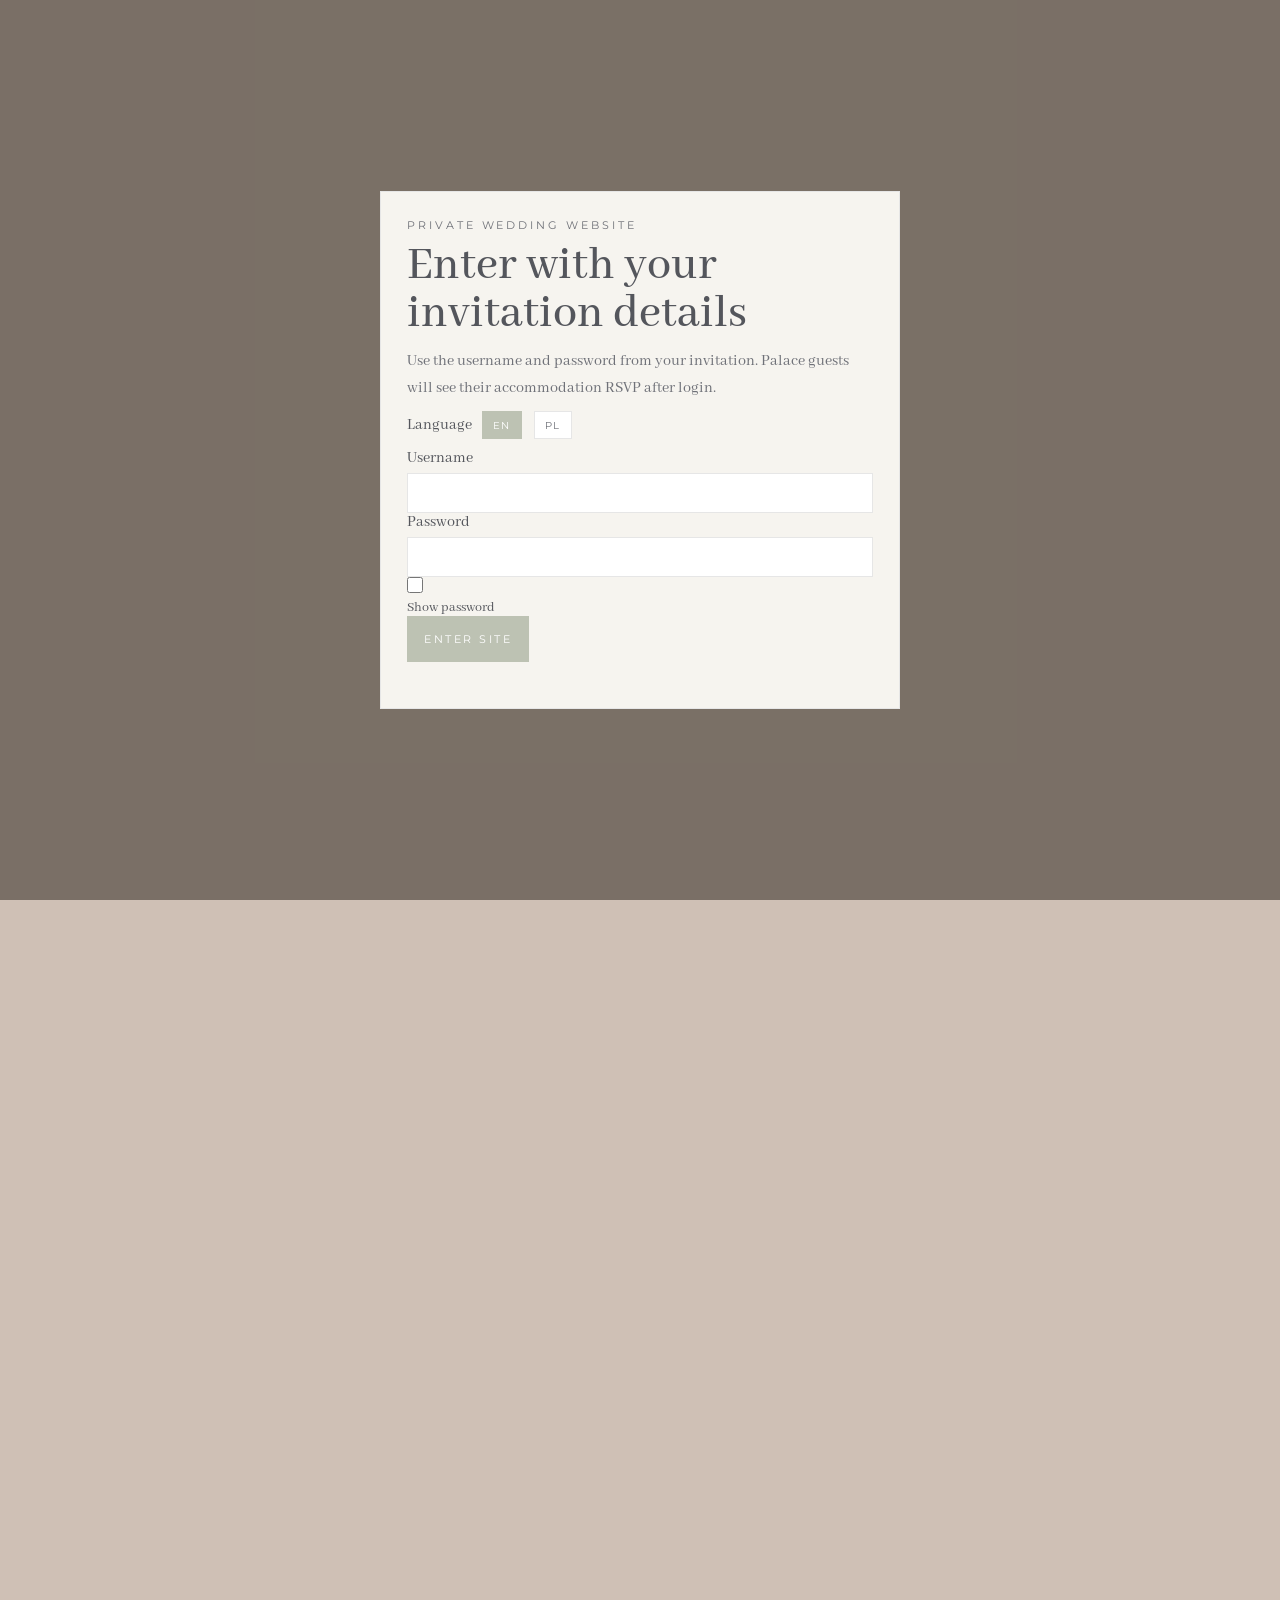
==== index.html @ c95b8942 "Initial wedding website" ====
<!DOCTYPE html>
<html lang="en">
  <head>
    <meta charset="UTF-8" />
    <meta name="viewport" content="width=device-width, initial-scale=1.0" />
    <title>Richard & Kasia | Wedding</title>
    <meta name="description" content="Wedding website for Richard and Kasia." />
    <link rel="preconnect" href="https://fonts.googleapis.com" />
    <link rel="preconnect" href="https://fonts.gstatic.com" crossorigin />
    <link href="https://fonts.googleapis.com/css2?family=Abhaya+Libre:wght@400;500;600;700&family=Alex+Brush&family=Montserrat:wght@400;500;600;700&display=swap" rel="stylesheet" />
    <link rel="stylesheet" href="styles.css" />
  </head>
  <body data-page="home">
    <div class="site-canvas auth-hidden">
      <div class="template-card">
        <header class="template-header">
          <nav class="template-nav" aria-label="Primary navigation">
            <a href="index.html" data-i18n="nav.home">Home</a>
            <a href="rsvp.html" data-i18n="nav.rsvp">RSVP</a>
            <a href="info.html" data-i18n="nav.info">Information</a>
          </nav>
          <div class="header-controls">
            <div class="language-toggle" role="group" aria-label="Language toggle">
              <button type="button" class="lang-button is-active" data-lang-choice="en">EN</button>
              <button type="button" class="lang-button" data-lang-choice="pl">PL</button>
            </div>
            <button type="button" class="logout-button" data-action="logout" data-i18n="auth.logout">Log out</button>
          </div>
        </header>

        <main>
          <section class="hero-image-frame">
            <img src="PalaceBarWide.jpg" alt="Palace wedding venue" />
          </section>

          <section class="nameplate">
            <div class="nameplate-inner">
              <p class="hero-eyebrow" data-i18n="home.eyebrow">15 August 2026 · Lusowo & Szczepowice</p>
              <h1 data-i18n="home.title">Richard & Kasia</h1>
              <p class="hero-date">15 · 08 · 2026</p>
              <p class="hero-subline" data-i18n="home.intro">
                Join us for Mass in Lusowo and a reception in Pałac Szczepowice, with music, long tables, Polish hospitality and room for a proper celebration.
              </p>
              <div class="hero-actions">
                <a class="template-button" href="rsvp.html" data-i18n="home.primaryCta">Reply to the invitation</a>
                <a class="template-button is-light" href="info.html" data-i18n="home.secondaryCta">See the practical details</a>
              </div>
              <p class="countdown-line"><span data-i18n="home.countdownLabel">Time until the wedding</span> · <strong id="countdown">Loading...</strong></p>
            </div>
          </section>

          <section class="info-columns">
            <article class="info-block">
              <p class="block-kicker" data-i18n="home.dayTitle">The day</p>
              <h2 data-i18n="home.dayHeading">Mass at 14:00, reception to follow</h2>
              <p data-i18n="home.dayBody">
                The wedding Mass begins at 14:00 in Kościół św. Jadwigi i Jakuba Apostoła, then we continue to Pałac Szczepowice for the reception.
              </p>
            </article>
            <article class="info-block">
              <p class="block-kicker" data-i18n="home.deadlineTitle">RSVP deadline</p>
              <h2 data-i18n="home.deadlineHeading">Please reply by 31 May 2026</h2>
              <p data-i18n="home.deadlineBody">Please RSVP by 31st May latest or you will miss the most exclusive party in Europe.</p>
            </article>
            <article class="info-block">
              <p class="block-kicker" data-i18n="home.weekendTitle">Long weekend warning</p>
              <h2 data-i18n="home.weekendHeading">Book flights and stays early</h2>
              <p data-i18n="home.weekendBody">This falls during a four day bank holiday weekend in Poland, so flights, trains and rooms will go quickly.</p>
            </article>
          </section>

          <section class="story-panel">
            <figure>
              <img src="ChurchGateWide.png" alt="Church gate in Lusowo" />
            </figure>
            <div>
              <p class="block-kicker" data-i18n="home.placeTitle">Places with character</p>
              <h2 data-i18n="home.placeHeading">Church, palace and a very Polish setting</h2>
              <p data-i18n="home.placeBody1">
                Lusowo sits just outside Poznań, a city known for trade, engineering, solid train connections and a stubborn sense of regional identity. It is one of Poland's oldest urban centres and still manages to feel practical, proud and slightly contrarian.
              </p>
              <p data-i18n="home.placeBody2">
                The church of St Jadwiga and St James the Apostle serves a historic local parish, while Pałac Szczepowice offers the quieter, estate-side mood for the evening celebration.
              </p>
              <div class="heritage-inline">
                <img src="VaticanFlag.png" alt="Vatican flag" />
                <img src="PolandHerb.png" alt="Polish coat of arms" />
              </div>
            </div>
          </section>
        </main>

        <footer class="template-footer">
          <a class="footer-rsvp" href="rsvp.html" data-i18n="nav.rsvp">RSVP</a>
          <div class="footer-center">
            <p class="couple-name">Richard & Kasia</p>
            <p data-i18n="footer.copy">Wedding weekend in Lusowo and Szczepowice</p>
          </div>
          <div class="footer-herbs">
            <img src="PoznanHerb.png" alt="Poznań coat of arms" />
            <img src="ZielonaGoraHerb.png" alt="Zielona Góra coat of arms" />
          </div>
        </footer>
      </div>
    </div>

    <div class="auth-overlay" data-auth-overlay>
      <div class="auth-card">
        <p class="auth-kicker" data-i18n="auth.eyebrow">Private wedding website</p>
        <h1 data-i18n="auth.title">Enter with your invitation details</h1>
        <p class="auth-intro" data-i18n="auth.body">
          Use the username and password from your invitation. Palace guests will see their accommodation RSVP after login.
        </p>
        <div class="auth-toolbar">
          <div class="auth-language">
            <span data-i18n="auth.language">Language</span>
            <div class="language-toggle" role="group" aria-label="Language toggle">
              <button type="button" class="lang-button is-active" data-lang-choice="en">EN</button>
              <button type="button" class="lang-button" data-lang-choice="pl">PL</button>
            </div>
          </div>
        </div>
        <form id="login-form" class="auth-form">
          <label>
            <span data-i18n="auth.username">Username</span>
            <input type="text" name="username" autocomplete="username" required />
          </label>
          <label>
            <span data-i18n="auth.password">Password</span>
            <input type="password" name="password" autocomplete="current-password" required />
          </label>
          <label class="show-password-toggle">
            <input type="checkbox" data-action="toggle-password" />
            <span data-i18n="auth.showPassword">Show password</span>
          </label>
          <button class="template-button" type="submit" data-i18n="auth.submit">Enter site</button>
          <p class="form-note" id="login-error" aria-live="polite"></p>
        </form>
      </div>
    </div>

    <script src="script.js"></script>
  </body>
</html>
---- styles.css ----
:root {
  --bg: #cfc0b5;
  --paper: #f3f3f3;
  --ink: #54565c;
  --ink-soft: #6f7178;
  --olive: #bdc2b3;
  --line: #e6e6e6;
  --shadow: 0 26px 45px rgba(54, 40, 28, 0.26);
}

* {
  box-sizing: border-box;
}

body {
  margin: 0;
  min-height: 100vh;
  font-family: "Abhaya Libre", serif;
  color: var(--ink);
  background: var(--bg);
}

img {
  display: block;
  max-width: 100%;
}

a {
  color: inherit;
  text-decoration: none;
}

button,
input,
textarea {
  font: inherit;
}

.site-canvas {
  width: min(1200px, calc(100% - 48px));
  margin: 56px auto;
}

.auth-hidden {
  opacity: 0;
  pointer-events: none;
}

.is-authenticated .site-canvas {
  opacity: 1;
  pointer-events: auto;
}

.template-card {
  background: var(--paper);
  box-shadow: var(--shadow);
}

.template-header {
  display: flex;
  align-items: center;
  justify-content: space-between;
  gap: 16px;
  padding: 26px 34px;
}

.template-nav,
.header-controls,
.language-toggle,
.hero-actions,
.inline-actions,
.footer-herbs {
  display: flex;
  align-items: center;
  gap: 12px;
}

.template-nav {
  gap: 30px;
  flex-wrap: wrap;
}

.template-nav a {
  font-family: "Montserrat", sans-serif;
  font-size: 0.76rem;
  letter-spacing: 0.33em;
  text-transform: uppercase;
  color: var(--ink);
}

.template-nav a:hover,
.template-nav a:focus-visible {
  opacity: 0.7;
  outline: none;
}

.lang-button,
.logout-button {
  border: 1px solid var(--line);
  background: #fff;
  color: var(--ink-soft);
  padding: 7px 10px;
  font-family: "Montserrat", sans-serif;
  font-size: 0.62rem;
  letter-spacing: 0.15em;
  text-transform: uppercase;
  cursor: pointer;
}

.lang-button.is-active,
.logout-button:hover,
.logout-button:focus-visible {
  background: var(--olive);
  color: #fff;
  border-color: var(--olive);
  outline: none;
}

.hero-image-frame {
  max-height: 620px;
  overflow: hidden;
}

.hero-image-frame img {
  width: 100%;
  height: 100%;
  object-fit: cover;
}

.nameplate {
  padding: 30px 26px 36px;
  text-align: center;
}

.nameplate-inner {
  max-width: 900px;
  margin: 0 auto;
}

.hero-eyebrow,
.block-kicker,
.countdown-line,
.footer-center p:last-child,
.auth-kicker {
  font-family: "Montserrat", sans-serif;
  letter-spacing: 0.27em;
  text-transform: uppercase;
  font-size: 0.68rem;
  color: var(--ink-soft);
}

h1,
h2 {
  margin: 0;
  font-weight: 500;
  line-height: 1.04;
}

.nameplate h1 {
  margin: 8px 0 8px;
  font-size: clamp(3.3rem, 9vw, 6.4rem);
  color: var(--ink);
  letter-spacing: 0.03em;
}

.hero-date {
  margin: 0 0 12px;
  font-family: "Montserrat", sans-serif;
  letter-spacing: 0.2em;
  font-size: 1rem;
}

.hero-subline {
  margin: 0 auto;
  max-width: 760px;
  line-height: 1.62;
  font-size: 1.1rem;
  color: var(--ink-soft);
}

.hero-actions {
  justify-content: center;
  margin: 18px 0 12px;
  flex-wrap: wrap;
}

.template-button {
  display: inline-flex;
  align-items: center;
  justify-content: center;
  border: 1px solid var(--olive);
  background: var(--olive);
  color: #fff;
  min-height: 46px;
  padding: 0 16px;
  font-family: "Montserrat", sans-serif;
  font-size: 0.68rem;
  letter-spacing: 0.23em;
  text-transform: uppercase;
}

.template-button.is-light {
  background: #fff;
  color: var(--ink);
  border-color: var(--line);
}

.template-button:hover,
.template-button:focus-visible {
  opacity: 0.88;
  outline: none;
}

.countdown-line {
  margin: 8px 0 0;
}

.countdown-line strong {
  font-size: 0.9rem;
}

.content-page {
  padding: 0 24px 28px;
}

.page-intro {
  text-align: center;
  max-width: 840px;
  margin: 0 auto;
  padding: 22px 14px 28px;
}

.page-intro h1 {
  margin: 8px 0 10px;
  font-size: clamp(2.1rem, 5vw, 3.25rem);
}

.page-intro p {
  margin: 0;
  color: var(--ink-soft);
  line-height: 1.65;
  font-size: 1.08rem;
}

.info-columns {
  display: grid;
  grid-template-columns: repeat(3, minmax(0, 1fr));
  gap: 16px;
  margin-bottom: 16px;
}

.info-columns.two-col {
  grid-template-columns: repeat(2, minmax(0, 1fr));
}

.info-block,
.story-panel,
.contact-panel {
  border: 1px solid var(--line);
  background: #f8f8f8;
}

.info-block {
  padding: 18px;
}

.block-kicker {
  margin: 0 0 8px;
}

.info-block h2,
.story-panel h2,
.contact-panel h2 {
  margin: 0 0 9px;
  font-size: clamp(1.38rem, 2.4vw, 1.9rem);
}

.info-block p,
.info-block li,
.story-panel p,
.contact-panel p,
.contact-form,
.auth-intro {
  margin: 0 0 9px;
  color: var(--ink-soft);
  line-height: 1.62;
  font-size: 1.02rem;
}

.list-clean {
  margin: 0;
  padding-left: 18px;
}

.list-clean li {
  margin-bottom: 6px;
}

.inline-actions {
  flex-wrap: wrap;
  margin: 8px 0 10px;
}

.inline-actions .template-button {
  min-height: 40px;
  font-size: 0.58rem;
}

.inline-link {
  color: var(--ink);
  text-decoration: underline;
  text-underline-offset: 4px;
}

.story-panel {
  display: grid;
  grid-template-columns: minmax(280px, 0.9fr) minmax(0, 1.1fr);
  gap: 0;
  margin-bottom: 16px;
}

.story-panel figure {
  margin: 0;
  min-height: 320px;
}

.story-panel figure img {
  width: 100%;
  height: 100%;
  object-fit: cover;
}

.story-panel > div {
  padding: 20px;
}

.heritage-inline {
  display: flex;
  align-items: center;
  gap: 10px;
  margin-top: 10px;
}

.heritage-inline img {
  width: 76px;
  height: 52px;
  object-fit: contain;
}

.contact-panel {
  display: grid;
  grid-template-columns: minmax(0, 1fr) minmax(0, 1fr);
  gap: 16px;
  padding: 18px;
}

.contact-form {
  display: grid;
  gap: 10px;
}

.contact-form label,
.auth-form label {
  display: grid;
  gap: 6px;
}

input,
textarea {
  width: 100%;
  border: 1px solid var(--line);
  background: #fff;
  color: var(--ink);
  padding: 10px 11px;
  border-radius: 0;
}

textarea {
  resize: vertical;
}

.template-footer {
  display: grid;
  grid-template-columns: 168px 1fr 168px;
  align-items: center;
  border-top: 1px solid var(--line);
}

.footer-rsvp {
  min-height: 74px;
  display: grid;
  place-items: center;
  background: var(--olive);
  color: #fff;
  font-family: "Montserrat", sans-serif;
  letter-spacing: 0.24em;
  text-transform: uppercase;
  font-size: 0.74rem;
}

.footer-center {
  text-align: center;
  padding: 10px;
}

.couple-name {
  margin: 0 0 4px;
  font-size: clamp(2rem, 5vw, 3.35rem);
  color: var(--ink);
}

.footer-center p:last-child {
  margin: 0;
  letter-spacing: 0.2em;
  font-size: 0.56rem;
}

.footer-herbs {
  justify-content: center;
}

.footer-herbs img {
  width: 36px;
  height: 36px;
  object-fit: contain;
}

.hidden-by-group {
  display: none;
}

.auth-overlay {
  position: fixed;
  inset: 0;
  z-index: 10;
  display: grid;
  place-items: center;
  padding: 18px;
  background: rgba(39, 32, 24, 0.5);
}

.is-authenticated .auth-overlay {
  display: none;
}

.auth-card {
  width: min(520px, 100%);
  background: #f6f4ef;
  border: 1px solid var(--line);
  padding: 26px;
}

.auth-kicker {
  margin: 0;
}

.auth-card h1 {
  margin: 10px 0;
  font-size: clamp(1.9rem, 6vw, 3rem);
  line-height: 1;
}

.auth-toolbar {
  margin: 10px 0;
}

.auth-language {
  display: flex;
  align-items: center;
  gap: 10px;
}

.show-password-toggle {
  display: inline-flex;
  align-items: center;
  gap: 8px;
  width: fit-content;
  font-size: 0.9rem;
}

.show-password-toggle input {
  width: 16px;
  height: 16px;
  margin: 0;
}

.form-note {
  min-height: 1.2rem;
  margin: 0;
  color: #9a4837;
  font-size: 0.9rem;
}

@media (max-width: 1100px) {
  .site-canvas {
    width: calc(100% - 24px);
    margin: 18px auto;
  }

  .template-header {
    flex-direction: column;
    align-items: stretch;
    gap: 14px;
    padding: 18px;
  }

  .template-nav,
  .header-controls {
    justify-content: space-between;
  }

  .template-footer {
    grid-template-columns: 1fr;
  }

  .footer-rsvp {
    min-height: 54px;
  }

  .footer-herbs {
    padding-bottom: 14px;
  }
}

@media (max-width: 860px) {
  .hero-image-frame {
    max-height: 390px;
  }

  .nameplate {
    padding: 20px 16px 24px;
  }

  .content-page {
    padding: 0 12px 18px;
  }

  .info-columns,
  .info-columns.two-col,
  .story-panel,
  .contact-panel {
    grid-template-columns: 1fr;
  }

  .story-panel figure {
    min-height: 250px;
  }

  .template-nav {
    gap: 14px;
  }

  .template-nav a {
    letter-spacing: 0.18em;
    font-size: 0.68rem;
  }

  .hero-eyebrow,
  .block-kicker,
  .countdown-line,
  .footer-center p:last-child,
  .auth-kicker {
    letter-spacing: 0.16em;
    font-size: 0.62rem;
  }

  .language-toggle {
    flex-wrap: wrap;
  }
}
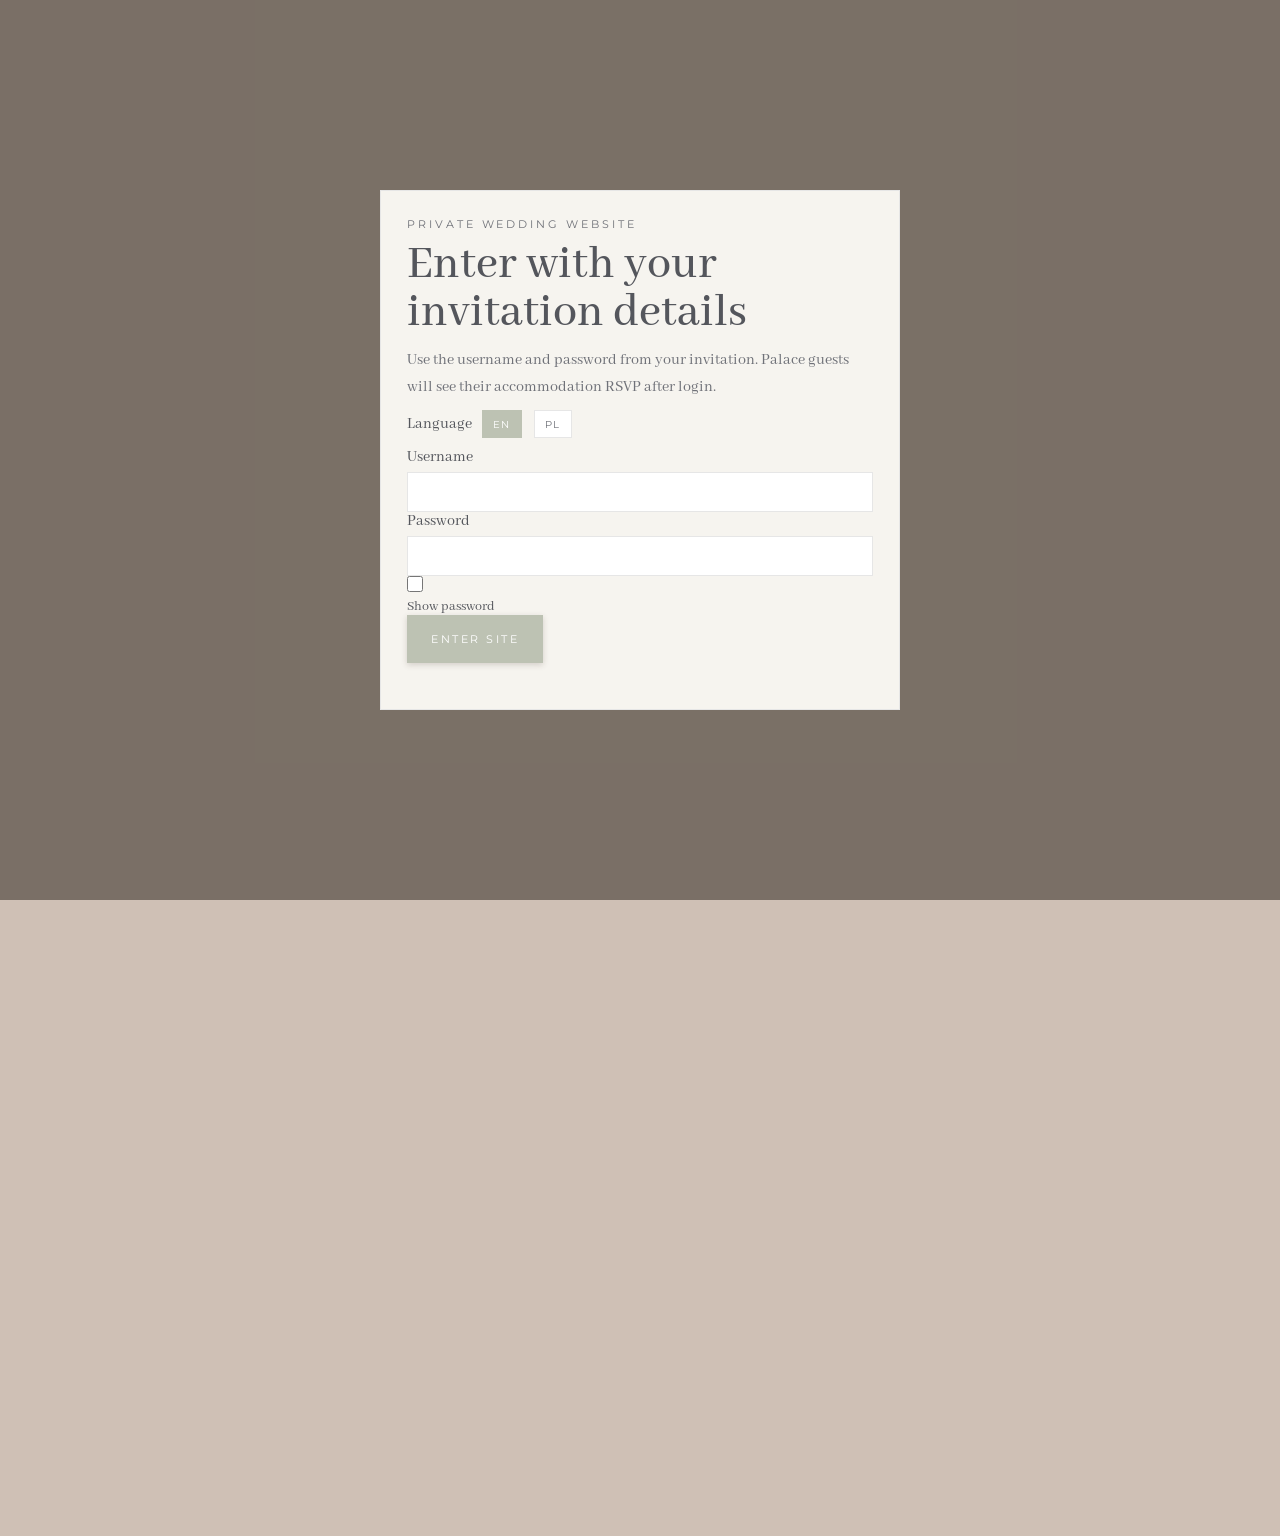
==== commit 73a38f1c: "update major" ====
--- a/index.html
+++ b/index.html
@@ -3,8 +3,8 @@
   <head>
     <meta charset="UTF-8" />
     <meta name="viewport" content="width=device-width, initial-scale=1.0" />
-    <title>Richard & Kasia | Wedding</title>
-    <meta name="description" content="Wedding website for Richard and Kasia." />
+    <title>Kasia & Ryszard | Wedding</title>
+    <meta name="description" content="Wedding website for Kasia and Ryszard." />
     <link rel="preconnect" href="https://fonts.googleapis.com" />
     <link rel="preconnect" href="https://fonts.gstatic.com" crossorigin />
     <link href="https://fonts.googleapis.com/css2?family=Abhaya+Libre:wght@400;500;600;700&family=Alex+Brush&family=Montserrat:wght@400;500;600;700&display=swap" rel="stylesheet" />
@@ -29,8 +29,8 @@
         </header>
 
         <main>
-          <section class="hero-image-frame">
-            <img src="PalaceBarWide.jpg" alt="Palace wedding venue" />
+          <section class="hero-portrait">
+            <img src="RichardKasiaCouplePortrait.HEIC" alt="Kasia and Ryszard" />
           </section>
 
           <section class="nameplate">
@@ -49,14 +49,22 @@
             </div>
           </section>
 
-          <section class="info-columns">
-            <article class="info-block">
-              <p class="block-kicker" data-i18n="home.dayTitle">The day</p>
-              <h2 data-i18n="home.dayHeading">Mass at 14:00, reception to follow</h2>
-              <p data-i18n="home.dayBody">
-                The wedding Mass begins at 14:00 in Kościół św. Jadwigi i Jakuba Apostoła, then we continue to Pałac Szczepowice for the reception.
-              </p>
+          <section class="event-highlight-grid">
+            <article class="info-block event-block">
+              <p class="block-kicker" data-i18n="home.massTitle">Holy Mass</p>
+              <h2 data-i18n="home.massHeading">Kościół św. Jadwigi i św. Jakuba Apostoła</h2>
+              <p class="event-time" data-i18n="home.massDate">Saturday 15 August 2026 · 14:00</p>
+              <p data-i18n="home.massAddress">Poznańska 2, 62-080 Lusowo</p>
             </article>
+            <article class="info-block event-block">
+              <p class="block-kicker" data-i18n="home.receptionTitle">Reception</p>
+              <h2 data-i18n="home.receptionHeading">Pałac Szczepowice</h2>
+              <p class="event-time" data-i18n="home.receptionDate">From after Mass</p>
+              <p data-i18n="home.receptionAddress">Szczepowice 14, 62-060 Wolkowo</p>
+            </article>
+          </section>
+
+          <section class="info-columns two-col">
             <article class="info-block">
               <p class="block-kicker" data-i18n="home.deadlineTitle">RSVP deadline</p>
               <h2 data-i18n="home.deadlineHeading">Please reply by 31 May 2026</h2>
@@ -71,7 +79,7 @@
 
           <section class="story-panel">
             <figure>
-              <img src="ChurchGateWide.png" alt="Church gate in Lusowo" />
+              <img src="PalaceBarWide.jpg" alt="Pałac Szczepowice" />
             </figure>
             <div>
               <p class="block-kicker" data-i18n="home.placeTitle">Places with character</p>
@@ -79,13 +87,9 @@
               <p data-i18n="home.placeBody1">
                 Lusowo sits just outside Poznań, a city known for trade, engineering, solid train connections and a stubborn sense of regional identity. It is one of Poland's oldest urban centres and still manages to feel practical, proud and slightly contrarian.
               </p>
-              <p data-i18n="home.placeBody2">
-                The church of St Jadwiga and St James the Apostle serves a historic local parish, while Pałac Szczepowice offers the quieter, estate-side mood for the evening celebration.
+              <p data-i18n-html="home.placeBody2">
+                The <a class="inline-link" href="https://pl.wikipedia.org/wiki/Ko%C5%9Bci%C3%B3%C5%82_%C5%9Bw._Jadwigi_%C5%9Al%C4%85skiej_i_%C5%9Bw._Jakuba_Aposto%C5%82a_w_Lusowie" target="_blank" rel="noreferrer">church of St Jadwiga and St James the Apostle</a> serves a historic local parish, while Pałac Szczepowice offers the quieter, estate-side mood for the evening celebration.
               </p>
-              <div class="heritage-inline">
-                <img src="VaticanFlag.png" alt="Vatican flag" />
-                <img src="PolandHerb.png" alt="Polish coat of arms" />
-              </div>
             </div>
           </section>
         </main>
@@ -93,10 +97,11 @@
         <footer class="template-footer">
           <a class="footer-rsvp" href="rsvp.html" data-i18n="nav.rsvp">RSVP</a>
           <div class="footer-center">
-            <p class="couple-name">Richard & Kasia</p>
+            <p class="couple-name">Kasia & Ryszard</p>
             <p data-i18n="footer.copy">Wedding weekend in Lusowo and Szczepowice</p>
           </div>
           <div class="footer-herbs">
+            <img src="PolandHerb.png" alt="Polish coat of arms" />
             <img src="PoznanHerb.png" alt="Poznań coat of arms" />
             <img src="ZielonaGoraHerb.png" alt="Zielona Góra coat of arms" />
           </div>
--- a/styles.css
+++ b/styles.css
@@ -127,6 +127,21 @@
   object-fit: cover;
 }
 
+.hero-portrait {
+  display: flex;
+  justify-content: center;
+  padding: 48px 20px 0;
+  background: var(--paper);
+}
+
+.hero-portrait img {
+  width: min(400px, 90%);
+  max-height: 560px;
+  object-fit: cover;
+  object-position: top center;
+  box-shadow: 0 12px 40px rgba(54, 40, 28, 0.22);
+}
+
 .nameplate {
   padding: 30px 26px 36px;
   text-align: center;
@@ -167,7 +182,34 @@
   margin: 0 0 12px;
   font-family: "Montserrat", sans-serif;
   letter-spacing: 0.2em;
-  font-size: 1rem;
+  font-size: 1.55rem;
+}
+
+.event-highlight-grid {
+  display: grid;
+  grid-template-columns: 1fr 1fr;
+  gap: 16px;
+  margin-bottom: 16px;
+}
+
+.event-block {
+  text-align: center;
+  padding: 28px 20px;
+}
+
+.event-block h2 {
+  font-size: clamp(1.3rem, 2.5vw, 1.85rem);
+  margin: 0 0 10px;
+  line-height: 1.2;
+}
+
+.event-time {
+  font-family: "Montserrat", sans-serif;
+  font-size: 0.82rem;
+  letter-spacing: 0.15em;
+  text-transform: uppercase;
+  color: var(--ink);
+  margin: 0 0 5px;
 }
 
 .hero-subline {
@@ -188,21 +230,25 @@
   display: inline-flex;
   align-items: center;
   justify-content: center;
-  border: 1px solid var(--olive);
+  border: 2px solid var(--olive);
   background: var(--olive);
   color: #fff;
-  min-height: 46px;
-  padding: 0 16px;
+  min-height: 48px;
+  padding: 0 22px;
   font-family: "Montserrat", sans-serif;
   font-size: 0.68rem;
   letter-spacing: 0.23em;
   text-transform: uppercase;
+  cursor: pointer;
+  transition: background 0.15s, color 0.15s, border-color 0.15s;
+  box-shadow: 0 2px 6px rgba(54, 40, 28, 0.18);
 }
 
 .template-button.is-light {
   background: #fff;
   color: var(--ink);
-  border-color: var(--line);
+  border-color: var(--ink);
+  box-shadow: 0 2px 6px rgba(54, 40, 28, 0.10);
 }
 
 .template-button:hover,
@@ -262,6 +308,12 @@
 
 .info-block {
   padding: 18px;
+}
+
+.info-block + .info-block,
+.info-columns + .info-block,
+.story-panel + .info-block {
+  margin-top: 16px;
 }
 
 .block-kicker {
@@ -527,6 +579,10 @@
     max-height: 390px;
   }
 
+  .hero-portrait {
+    padding: 28px 16px 0;
+  }
+
   .nameplate {
     padding: 20px 16px 24px;
   }
@@ -537,6 +593,7 @@
 
   .info-columns,
   .info-columns.two-col,
+  .event-highlight-grid,
   .story-panel,
   .contact-panel {
     grid-template-columns: 1fr;
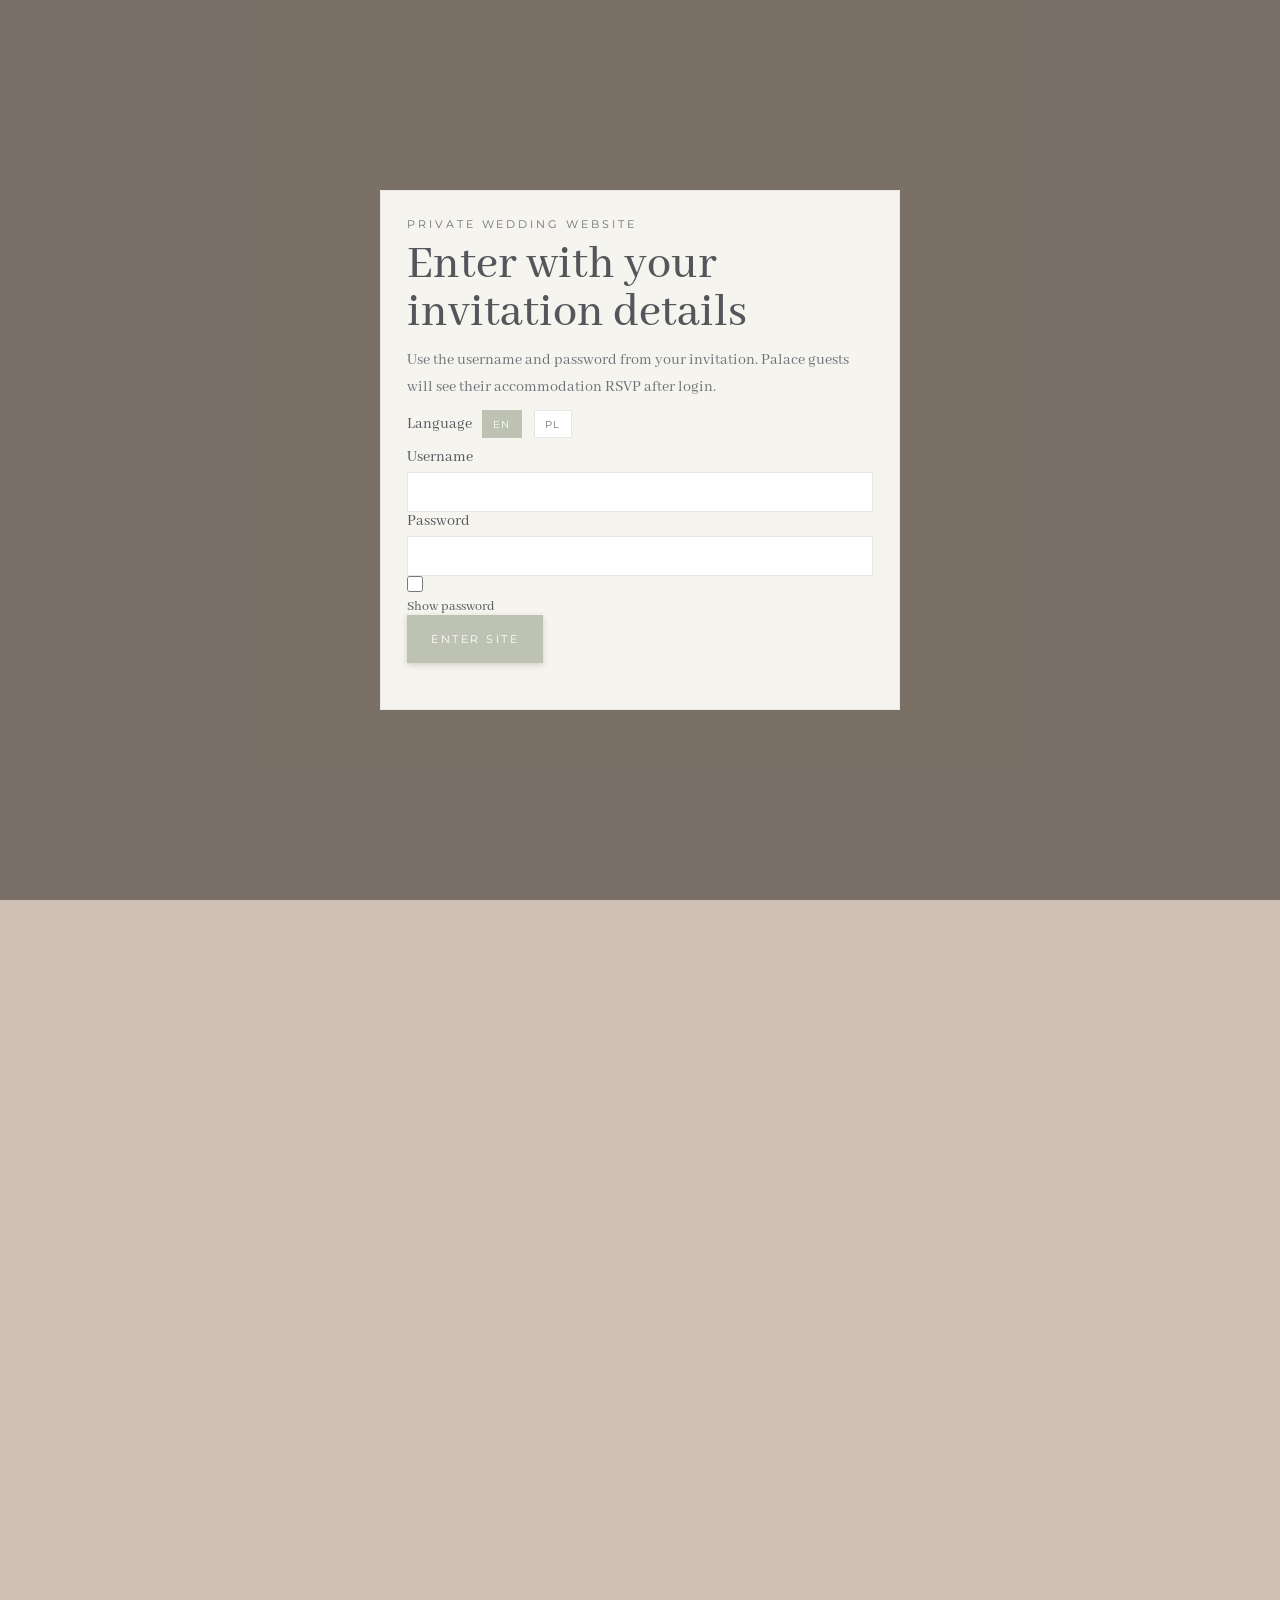
==== commit 03baa1c0: "Update files" ====
--- a/index.html
+++ b/index.html
@@ -51,16 +51,22 @@
 
           <section class="event-highlight-grid">
             <article class="info-block event-block">
-              <p class="block-kicker" data-i18n="home.massTitle">Holy Mass</p>
-              <h2 data-i18n="home.massHeading">Kościół św. Jadwigi i św. Jakuba Apostoła</h2>
-              <p class="event-time" data-i18n="home.massDate">Saturday 15 August 2026 · 14:00</p>
-              <p data-i18n="home.massAddress">Poznańska 2, 62-080 Lusowo</p>
+              <img class="event-img" src="ChurchGateWide.png" alt="Church gate, Lusowo" />
+              <div class="event-block-text">
+                <p class="block-kicker" data-i18n="home.massTitle">Holy Mass</p>
+                <h2 data-i18n="home.massHeading">Kościół św. Jadwigi i św. Jakuba Apostoła</h2>
+                <p class="event-time" data-i18n="home.massDate">Saturday 15 August 2026 · 14:00</p>
+                <p data-i18n="home.massAddress">Poznańska 2, 62-080 Lusowo</p>
+              </div>
             </article>
             <article class="info-block event-block">
-              <p class="block-kicker" data-i18n="home.receptionTitle">Reception</p>
-              <h2 data-i18n="home.receptionHeading">Pałac Szczepowice</h2>
-              <p class="event-time" data-i18n="home.receptionDate">From after Mass</p>
-              <p data-i18n="home.receptionAddress">Szczepowice 14, 62-060 Wolkowo</p>
+              <img class="event-img" src="PalaceWideEvening.jpg" alt="Pałac Szczepowice at evening" />
+              <div class="event-block-text">
+                <p class="block-kicker" data-i18n="home.receptionTitle">Reception</p>
+                <h2 data-i18n="home.receptionHeading">Pałac Szczepowice</h2>
+                <p class="event-time" data-i18n="home.receptionDate">From after Mass</p>
+                <p data-i18n="home.receptionAddress">Szczepowice 14, 62-060 Wolkowo</p>
+              </div>
             </article>
           </section>
 
@@ -71,26 +77,17 @@
               <p data-i18n="home.deadlineBody">Please RSVP by 31st May latest or you will miss the most exclusive party in Europe.</p>
             </article>
             <article class="info-block">
+              <img class="portrait-small" src="Assumption.jpg" alt="Assumption of the Blessed Virgin Mary" />
               <p class="block-kicker" data-i18n="home.weekendTitle">Long weekend warning</p>
-              <h2 data-i18n="home.weekendHeading">Book flights and stays early</h2>
+              <h2 data-i18n="home.weekendHeading">The Assumption of the Blessed Virgin Mary</h2>
               <p data-i18n="home.weekendBody">This falls during a four day bank holiday weekend in Poland, so flights, trains and rooms will go quickly.</p>
             </article>
           </section>
 
-          <section class="story-panel">
-            <figure>
-              <img src="PalaceBarWide.jpg" alt="Pałac Szczepowice" />
-            </figure>
-            <div>
-              <p class="block-kicker" data-i18n="home.placeTitle">Places with character</p>
-              <h2 data-i18n="home.placeHeading">Church, palace and a very Polish setting</h2>
-              <p data-i18n="home.placeBody1">
-                Lusowo sits just outside Poznań, a city known for trade, engineering, solid train connections and a stubborn sense of regional identity. It is one of Poland's oldest urban centres and still manages to feel practical, proud and slightly contrarian.
-              </p>
-              <p data-i18n-html="home.placeBody2">
-                The <a class="inline-link" href="https://pl.wikipedia.org/wiki/Ko%C5%9Bci%C3%B3%C5%82_%C5%9Bw._Jadwigi_%C5%9Al%C4%85skiej_i_%C5%9Bw._Jakuba_Aposto%C5%82a_w_Lusowie" target="_blank" rel="noreferrer">church of St Jadwiga and St James the Apostle</a> serves a historic local parish, while Pałac Szczepowice offers the quieter, estate-side mood for the evening celebration.
-              </p>
-            </div>
+          <section class="info-block">
+            <p class="block-kicker" data-i18n="home.placeTitle">Places with character</p>
+            <h2 data-i18n="home.placeHeading">Church, palace and a very Polish setting</h2>
+            <p data-i18n-html="home.placeBody1">Take the opportunity to visit Poznań and the surroundings — check out the <a class="inline-link" href="info.html">Information page</a> for suggestions.</p>
           </section>
         </main>
 
--- a/styles.css
+++ b/styles.css
@@ -194,7 +194,19 @@
 
 .event-block {
   text-align: center;
-  padding: 28px 20px;
+  padding: 0;
+  overflow: hidden;
+}
+
+.event-img {
+  width: 100%;
+  height: 200px;
+  object-fit: cover;
+  display: block;
+}
+
+.event-block-text {
+  padding: 20px 20px 24px;
 }
 
 .event-block h2 {
@@ -348,6 +360,57 @@
   margin-bottom: 6px;
 }
 
+.info-quote {
+  margin: 10px 0 4px;
+  padding-left: 14px;
+  border-left: 3px solid var(--olive);
+  font-style: italic;
+  color: var(--ink-soft);
+  line-height: 1.65;
+}
+
+.info-quote-attr {
+  margin: 0 0 14px;
+  font-family: "Montserrat", sans-serif;
+  font-size: 0.72rem;
+  letter-spacing: 0.1em;
+  color: var(--ink-soft);
+}
+
+.portrait-small {
+  width: 72px;
+  height: auto;
+  float: right;
+  margin: 0 0 8px 14px;
+  box-shadow: 0 2px 8px rgba(54, 40, 28, 0.18);
+}
+
+.faq-list {
+  margin: 8px 0 0;
+  padding: 0;
+  list-style: none;
+}
+
+.faq-list dt {
+  font-family: "Montserrat", sans-serif;
+  font-size: 0.82rem;
+  letter-spacing: 0.06em;
+  color: var(--ink);
+  font-weight: 600;
+  margin: 14px 0 4px;
+}
+
+.faq-list dt:first-child {
+  margin-top: 0;
+}
+
+.faq-list dd {
+  margin: 0 0 4px 0;
+  color: var(--ink-soft);
+  line-height: 1.62;
+  font-size: 1.02rem;
+}
+
 .inline-actions {
   flex-wrap: wrap;
   margin: 8px 0 10px;
@@ -373,7 +436,8 @@
 
 .story-panel figure {
   margin: 0;
-  min-height: 320px;
+  height: 300px;
+  overflow: hidden;
 }
 
 .story-panel figure img {
@@ -600,7 +664,7 @@
   }
 
   .story-panel figure {
-    min-height: 250px;
+    height: 220px;
   }
 
   .template-nav {
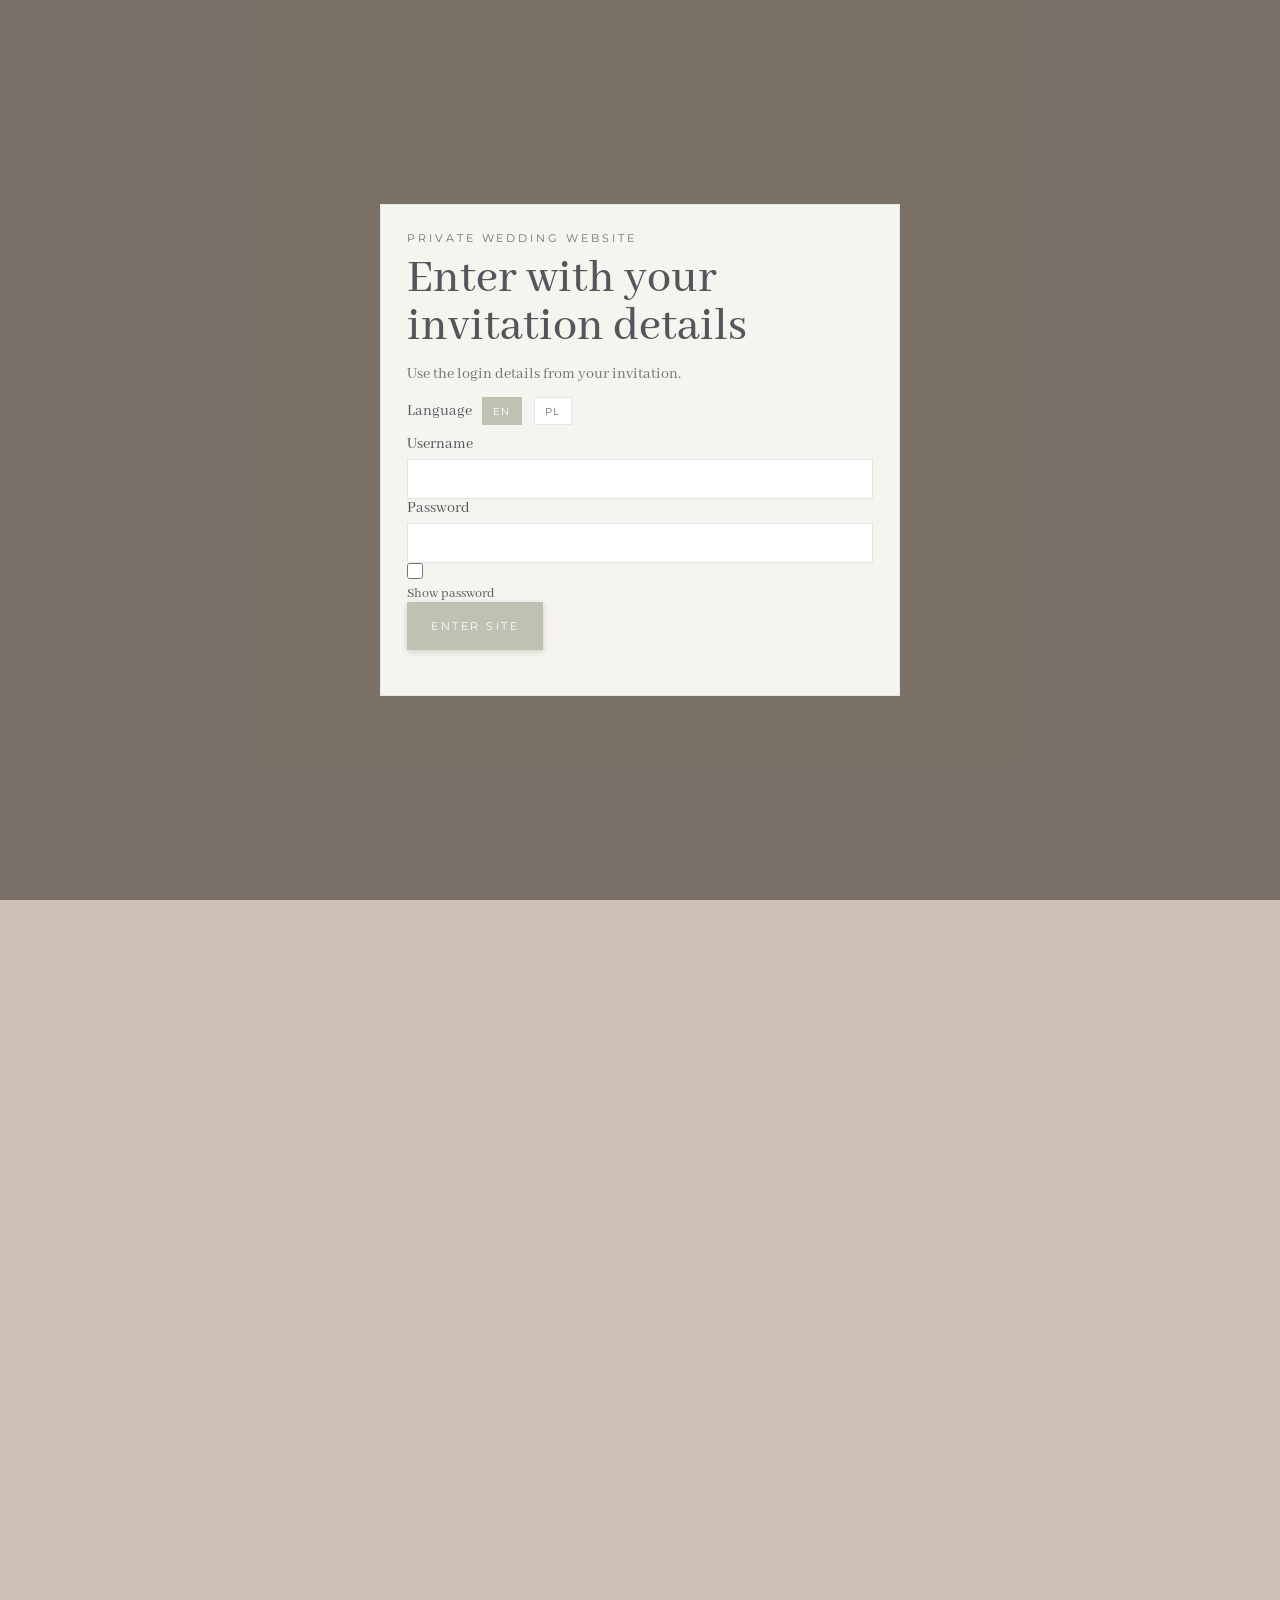
==== commit 857ffa04: "Update files" ====
--- a/index.html
+++ b/index.html
@@ -3,8 +3,8 @@
   <head>
     <meta charset="UTF-8" />
     <meta name="viewport" content="width=device-width, initial-scale=1.0" />
-    <title>Kasia & Ryszard | Wedding</title>
-    <meta name="description" content="Wedding website for Kasia and Ryszard." />
+    <title>Katarzyna & Ryszard | Wedding</title>
+    <meta name="description" content="Wedding website for Katarzyna and Ryszard." />
     <link rel="preconnect" href="https://fonts.googleapis.com" />
     <link rel="preconnect" href="https://fonts.gstatic.com" crossorigin />
     <link href="https://fonts.googleapis.com/css2?family=Abhaya+Libre:wght@400;500;600;700&family=Alex+Brush&family=Montserrat:wght@400;500;600;700&display=swap" rel="stylesheet" />
@@ -18,6 +18,7 @@
             <a href="index.html" data-i18n="nav.home">Home</a>
             <a href="rsvp.html" data-i18n="nav.rsvp">RSVP</a>
             <a href="info.html" data-i18n="nav.info">Information</a>
+            <a href="recs.html" data-i18n="nav.recs">Recommendations</a>
           </nav>
           <div class="header-controls">
             <div class="language-toggle" role="group" aria-label="Language toggle">
@@ -30,7 +31,7 @@
 
         <main>
           <section class="hero-portrait">
-            <img src="RichardKasiaCouplePortrait.HEIC" alt="Kasia and Ryszard" />
+            <img src="RichardKasiaCouplePortrait.HEIC" alt="Katarzyna and Ryszard" />
           </section>
 
           <section class="nameplate">
@@ -94,7 +95,7 @@
         <footer class="template-footer">
           <a class="footer-rsvp" href="rsvp.html" data-i18n="nav.rsvp">RSVP</a>
           <div class="footer-center">
-            <p class="couple-name">Kasia & Ryszard</p>
+            <p class="couple-name">Katarzyna & Ryszard</p>
             <p data-i18n="footer.copy">Wedding weekend in Lusowo and Szczepowice</p>
           </div>
           <div class="footer-herbs">
@@ -111,7 +112,7 @@
         <p class="auth-kicker" data-i18n="auth.eyebrow">Private wedding website</p>
         <h1 data-i18n="auth.title">Enter with your invitation details</h1>
         <p class="auth-intro" data-i18n="auth.body">
-          Use the username and password from your invitation. Palace guests will see their accommodation RSVP after login.
+          Use the login details from your invitation.
         </p>
         <div class="auth-toolbar">
           <div class="auth-language">
--- a/styles.css
+++ b/styles.css
@@ -137,7 +137,8 @@
 .hero-portrait img {
   width: min(400px, 90%);
   max-height: 560px;
-  object-fit: cover;
+  height: auto;
+  object-fit: contain;
   object-position: top center;
   box-shadow: 0 12px 40px rgba(54, 40, 28, 0.22);
 }
@@ -385,6 +386,14 @@
   box-shadow: 0 2px 8px rgba(54, 40, 28, 0.18);
 }
 
+.portrait-medium {
+  width: 120px;
+  height: auto;
+  float: right;
+  margin: 0 0 8px 14px;
+  box-shadow: 0 2px 8px rgba(54, 40, 28, 0.18);
+}
+
 .faq-list {
   margin: 8px 0 0;
   padding: 0;
@@ -416,6 +425,14 @@
   margin: 8px 0 10px;
 }
 
+.drive-note {
+  font-family: "Montserrat", sans-serif;
+  font-size: 0.78rem;
+  letter-spacing: 0.04em;
+  color: var(--ink-soft);
+  margin: 4px 0 14px;
+}
+
 .inline-actions .template-button {
   min-height: 40px;
   font-size: 0.58rem;
@@ -436,13 +453,15 @@
 
 .story-panel figure {
   margin: 0;
-  height: 300px;
   overflow: hidden;
+  align-self: start;
 }
 
 .story-panel figure img {
   width: 100%;
-  height: 100%;
+  height: auto;
+  display: block;
+  max-height: 480px;
   object-fit: cover;
 }
 
@@ -663,8 +682,8 @@
     grid-template-columns: 1fr;
   }
 
-  .story-panel figure {
-    height: 220px;
+  .story-panel figure img {
+    max-height: 320px;
   }
 
   .template-nav {
